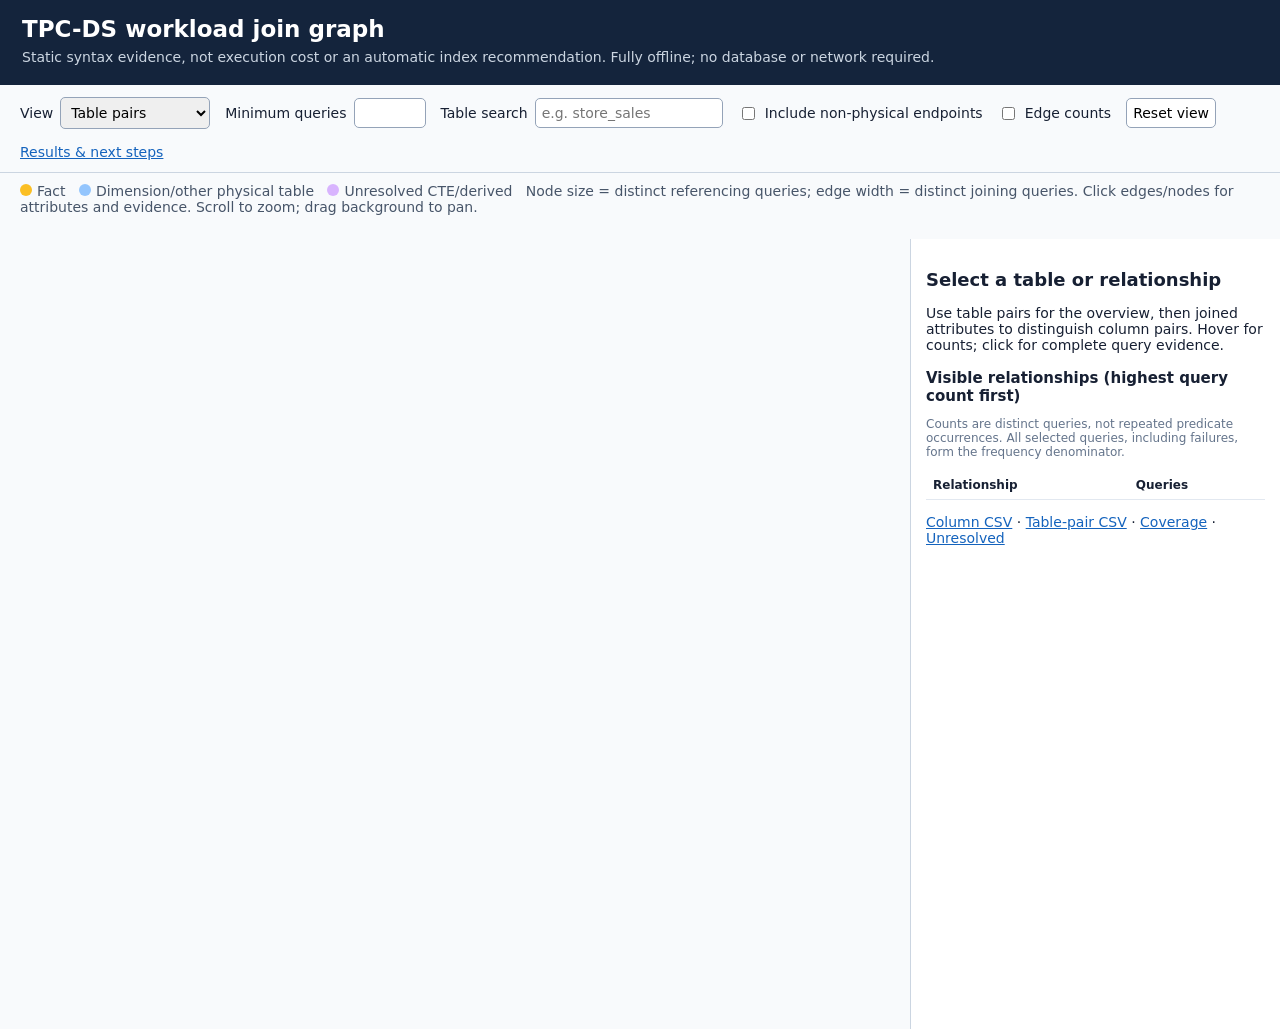
==== tools/join_graph/graph.html @ aa0052d3 "add first version of join_graph insights tool" ====
<!doctype html>
<html lang="en">
<meta charset="utf-8">
<meta name="viewport" content="width=device-width,initial-scale=1">
<title>TPC-DS workload join graph</title>
<style>
*{box-sizing:border-box}[hidden]{display:none!important}body{margin:0;background:#f8fafc;color:#172033;font:14px system-ui,sans-serif}
header{padding:16px 22px;background:#14243c;color:white}h1{font-size:23px;margin:0 0 7px}
header p{margin:4px 0;color:#cbd5e1}a{color:#1463bd}
.toolbar{padding:12px 20px;display:flex;gap:15px;flex-wrap:wrap;align-items:center;border-bottom:1px solid #cbd5e1}
label{display:flex;gap:7px;align-items:center}input,select,button{font:inherit;padding:6px;border:1px solid #94a3b8;border-radius:5px}
input[type=number]{width:72px}button{cursor:pointer;background:white}
main{display:grid;grid-template-columns:minmax(480px,1fr) 370px;min-height:740px}
#graph{width:100%;height:790px;touch-action:none;cursor:grab}#graph:active{cursor:grabbing}
aside{padding:15px;border-left:1px solid #cbd5e1;overflow-wrap:anywhere;background:white;max-height:790px;overflow:auto}
h2{font-size:18px}h3{font-size:15px;margin:16px 0 6px}pre{white-space:pre-wrap;font-size:12px;background:#eef2f7;padding:10px}
.legend{padding:10px 20px;color:#475569}.dot{display:inline-block;width:12px;height:12px;border-radius:50%;margin-right:5px}
.edge{cursor:pointer;fill:none;stroke:#8095ad;opacity:.45;pointer-events:stroke}
.edge:hover,.edge.selected{stroke:#dc2626!important;opacity:1!important}
.node{cursor:pointer}.node:hover circle,.node:focus circle{stroke:#dc2626;stroke-width:4}
.node text{font:13px system-ui;paint-order:stroke;stroke:#f8fafc;stroke-width:4;pointer-events:none}
.node:focus{outline:none}.edge-label{font:11px system-ui;paint-order:stroke;stroke:#f8fafc;stroke-width:4;pointer-events:none}
table{border-collapse:collapse;width:100%;font-size:12px}th,td{padding:7px;border-bottom:1px solid #e2e8f0;text-align:left}
tbody tr{cursor:pointer}tbody tr:hover{background:#eff6ff}.note{color:#64748b;font-size:12px}
#query-analysis{padding:0 20px 20px}#query-analysis .query-scroll{max-height:340px;overflow:auto}
#status{padding:0 20px;font-weight:600}#query-links a{display:inline-block;margin:4px 8px 4px 0}
@media(max-width:900px){main{display:block}aside{border-left:0;max-height:none}#graph{height:620px}}
</style>
<header>
  <h1>TPC-DS workload join graph</h1>
  <p id="coverage"></p>
  <p>Static syntax evidence, not execution cost or an automatic index recommendation. Fully offline; no database or network required.</p>
</header>
<section class="toolbar" aria-label="Graph filters">
  <label>View <select id="mode"><option value="pairs">Table pairs</option><option value="columns">Joined attributes</option></select></label>
  <label>Minimum queries <input id="minimum" type="number" min="0" value="__MINIMUM__"></label>
  <label>Table search <input id="search" type="search" placeholder="e.g. store_sales"></label>
  <label id="uncertain-control"><input id="uncertain" type="checkbox">Include non-physical endpoints</label>
  <label><input id="labels" type="checkbox">Edge counts</label>
  <label id="plan-sort-control" hidden>Rank by <select id="rank-mode"><option value="queries">Query count</option><option value="estimated">Max estimated output rows</option><option id="error-sort" value="error" hidden>Worst row estimate error</option></select></label>
  <button id="reset">Reset view</button>
  <a href="README.md">Results &amp; next steps</a>
</section>
<div class="legend">
  <span class="dot" style="background:#fbbf24"></span>Fact
  &nbsp; <span class="dot" style="background:#93c5fd"></span>Dimension/other physical table
  &nbsp; <span class="dot" style="background:#d8b4fe"></span>Unresolved CTE/derived
  &nbsp; Node size = distinct referencing queries; edge width = distinct joining queries.
  Click edges/nodes for attributes and evidence. Scroll to zoom; drag background to pan.
</div>
<p id="status" role="status"></p>
<main>
  <svg id="graph" viewBox="0 0 1200 900" aria-label="Interactive workload join graph">
    <g id="viewport"><g id="edges"></g><g id="nodes"></g></g>
  </svg>
  <aside>
    <section id="details" aria-live="polite">
      <h2>Select a table or relationship</h2>
      <p>Use table pairs for the overview, then joined attributes to distinguish column pairs. Hover for counts; click for complete query evidence.</p>
    </section>
    <h3 id="ranking-title">Visible relationships (highest query count first)</h3>
    <p class="note">Counts are distinct queries, not repeated predicate occurrences. All selected queries, including failures, form the frequency denominator.</p>
    <table><thead><tr><th>Relationship</th><th>Queries</th><th id="plan-rows-heading" hidden>Max est. rows</th><th id="actual-error-heading" hidden>Worst error</th></tr></thead><tbody id="ranking"></tbody></table>
    <p><a href="join_edges.csv">Column CSV</a> &middot; <a href="table_pair_edges.csv">Table-pair CSV</a>
      &middot; <a href="coverage_report.json">Coverage</a> &middot; <a href="unresolved_joins.csv">Unresolved</a></p>
    <p id="plan-downloads" hidden><a href="plan_edge_metrics.csv">Row-estimate metrics</a>
      &middot; <a href="join_operators.csv">All join operators</a></p>
  </aside>
</main>
<section id="query-analysis" hidden>
  <h2>Query runtime and estimation accuracy</h2>
  <p>One bounded diagnostic execution per query, not a repeated benchmark. Elapsed time and optimizer cost have different units and cannot be divided to obtain a meaningful cost error. Row errors compare estimates within the actual plan with measured output per invocation, including unmapped joins.</p>
  <label>Sort queries <select id="query-sort"><option value="error">Worst row estimate error</option><option value="elapsed">Measured server elapsed time</option><option value="query">Query ID</option></select></label>
  <p><a href="query_metrics.csv">Download query metrics</a> &middot; <a href="failures.csv">Failures and timeouts</a></p>
  <div class="query-scroll"><table><thead><tr><th>Query</th><th>Status</th><th>Estimated cost (optimizer units)</th><th>Actual elapsed ms</th><th>Worst join row error</th></tr></thead><tbody id="query-ranking"></tbody></table></div>
</section>
<script id="graph-data" type="application/json">__GRAPH_DATA__</script>
<script>
"use strict";
const data = JSON.parse(document.getElementById("graph-data").textContent);
const $ = id => document.getElementById(id);
const ns = "http://www.w3.org/2000/svg";
const fact = n => /(_sales|_returns)$/.test(n.table) || n.table.split(".").pop() === "inventory";
let selected = null, zoom = 1, panX = 0, panY = 0, dragging = null;
const c = data.coverage;
const actual = data.plan_evidence?.mode==="actual";
$("coverage").textContent = `${c.discovered_queries} selected queries | ${c.parsed_queries} parsed (${c.partial_queries} partial) | ${c.failed_queries} failed | ${c.physical_tables} physical tables | ${c.physical_column_relationships} physical attribute relationships | ${c.unresolved_records} unresolved records`;
if (data.plan_evidence) {
  $("plan-sort-control").hidden=false;
  $("plan-rows-heading").hidden=false;
  $("plan-downloads").hidden=false;
  $("uncertain-control").hidden=true;
  document.title = `Estimated plan join graph - ${data.plan_evidence.database}`;
  document.querySelector("h1").textContent = `Estimated plan join graph: ${data.plan_evidence.database}`;
  document.querySelector("header p:last-child").textContent = `SHOWPLAN_XML estimates only; workload queries were not executed. ${c.join_operator_count} join operators, ${c.unmapped_join_operator_count} without mapped physical-column pairs. Click edges for strategies and estimated rows.`;
  if(actual){
    $("query-analysis").hidden=false;$("error-sort").hidden=false;$("actual-error-heading").hidden=false;
    document.title=`Actual plan join graph - ${data.plan_evidence.database}`;
    document.querySelector("h1").textContent=`Actual plan join graph: ${data.plan_evidence.database}`;
    document.querySelector("header p:last-child").textContent=`SELECTs executed once with deadlines. ${c.timed_out_queries} timed out; failures have no actual plan. Click edges for row estimate deviations, then inspect query runtime below.`;
    $("rank-mode").value="error";
  }
}
const number=v=>v===null||v===undefined?"unavailable":Number(v).toLocaleString(undefined,{maximumFractionDigits:3});
function errorText(factor,unbounded){return unbounded?"unbounded (zero vs nonzero)":factor===null||factor===undefined?"unavailable":`${number(factor)}×`;}
function element(tag, attrs, parent, text) {
  const e = document.createElementNS(ns, tag);
  for (const [k,v] of Object.entries(attrs)) e.setAttribute(k,v);
  if (text !== undefined) e.textContent = text;
  parent.appendChild(e);
  return e;
}
function text(tag, content, parent=$("details")) {
  const e = document.createElement(tag); e.textContent=content; parent.appendChild(e); return e;
}
function queryLinks(ids) {
  text("h3", `Supporting queries (${ids.length})`);
  const container = document.createElement("div"); container.id="query-links";
  for (const id of ids) {
    const a = document.createElement("a"); a.textContent=id;
    a.href=data.query_reports[id]; a.target="_blank"; a.rel="noopener";
    container.appendChild(a);
    if (data.plan_evidence) {
      for (const [i,path] of data.plan_evidence.plan_files[id].entries()) {
        const plan=document.createElement("a");plan.href=path;plan.textContent=`[XML ${i+1}]`;
        plan.target="_blank";plan.rel="noopener";container.appendChild(plan);
      }
    }
  }
  $("details").appendChild(container);
}
function showEdge(edge) {
  selected = edge.edge_id;
  $("details").replaceChildren();
  text("h2", `${edge.left_table} -- ${edge.right_table}`);
  text("p", `${edge.query_count} distinct queries (${(100*edge.query_frequency).toFixed(1)}%); ${edge.occurrence_count} predicate occurrences`);
  text("pre", edge.joined_columns ? edge.joined_columns.join("\n") : edge.label);
  text("p", `Join types (occurrences): ${JSON.stringify(edge.join_type_summary)}. Resolution: ${edge.resolution_status}. Self-join: ${edge.self_join}.`);
  if (edge.conditional_occurrence_count) text("p", `${edge.conditional_occurrence_count} occurrences under OR/NOT: relationships are syntactic, not guaranteed to hold for every row.`);
  if (edge.plan_metrics) {
    const m=edge.plan_metrics;
    text("h3","Estimated join-operator output rows");
    text("p",`Min ${number(m.estimated_rows_min)} / max ${number(m.estimated_rows_max)} / avg ${number(m.estimated_rows_avg)} across ${m.operator_count} unique operators.`);
    text("p",`Strategies: ${JSON.stringify(m.physical_operator_summary)}.`);
    text("p","These are optimizer output estimates for whole operators, possibly joining intermediate results. They are not actual rows, pairwise selectivity or repeated execution samples. Multiple attribute edges may share one operator.");
    text("h3","Operator evidence IDs");
    text("pre",m.operator_ids.join("\n"));
    if(actual){
      text("h3","Measured rows versus estimates");
      text("p",`Actual output per invocation min ${number(m.actual_rows_per_execution_min)} / max ${number(m.actual_rows_per_execution_max)} / avg ${number(m.actual_rows_per_execution_avg)}.`);
      text("p",`Worst row estimate error: ${errorText(m.row_error_factor_max,m.row_error_unbounded_count>0)}. ${m.executed_operator_count||0} executed operators; ${m.not_executed_operator_count||0} unexecuted branches; ${m.underestimated_operator_count||0} underestimated, ${m.overestimated_operator_count||0} overestimated.`);
      text("p","Compare individual operator actual/estimate pairs in the query report, not ratios of aggregated averages. Zero-execution branches are excluded. Estimates and actuals come from the same executed plan, not a historical NodeId match.");
      text("h3","Supporting query runtime");
      for(const q of data.query_metrics.filter(q=>edge.query_ids.includes(q.query_id))){
        text("p",`${q.query_id}: ${number(q.actual_elapsed_ms)} ms server elapsed; estimated cost ${number(q.estimated_cost)} optimizer units. Query-wide worst join error ${errorText(q.worst_row_error_factor,q.worst_row_error_unbounded)}.`);
      }
    }
  }
  if (edge.resolution_status !== "exact") text("p","Non-physical endpoints are query-local CTE/derived names. Do not use these names as physical index targets.");
  queryLinks(edge.query_ids);
  draw();
}
function showNode(node) {
  $("details").replaceChildren();
  text("h2",node.table);
  text("p",`${node.reference_type}; ${node.query_count} referencing queries; ${node.join_query_count} joining queries; ${node.join_occurrence_count} join occurrences; ${node.degree} distinct other neighbors.`);
  queryLinks(data.query_table_references.filter(r=>r.table===node.table).map(r=>r.query_id));
}
function draw() {
  const minimum = Math.max(0,Number($("minimum").value)||0);
  const search = $("search").value.toLowerCase().trim(), uncertain=$("uncertain").checked;
  const source = $("mode").value==="pairs" ? data.table_pairs : data.edges;
  const edges = source.filter(e => e.query_count>=minimum && (uncertain || e.resolution_status==="exact")
    && (!search || e.left_table.toLowerCase().includes(search) || e.right_table.toLowerCase().includes(search)));
  const incident = new Set(edges.flatMap(e=>[e.left_table,e.right_table]));
  const nodes = data.nodes.filter(n => (uncertain || n.reference_type==="physical")
    && (!search || incident.has(n.table) || n.table.toLowerCase().includes(search)));
  const positions = new Map();
  const rings = [nodes.filter(n=>n.reference_type==="physical" && fact(n)),
    nodes.filter(n=>n.reference_type==="physical" && !fact(n)), nodes.filter(n=>n.reference_type!=="physical")];
  rings.forEach((ring,index)=>ring.forEach((node,i)=>{
    const angle=2*Math.PI*i/ring.length-Math.PI/2, radius=[190,350,420][index];
    positions.set(node.table, [600+radius*Math.cos(angle),450+radius*Math.sin(angle)]);
  }));
  $("edges").replaceChildren(); $("nodes").replaceChildren(); $("ranking").replaceChildren();
  const parallel = new Map();
  for (const edge of edges) {
    const [x1,y1]=positions.get(edge.left_table), [x2,y2]=positions.get(edge.right_table);
    const key=JSON.stringify([edge.left_table,edge.right_table]), index=parallel.get(key)||0;
    parallel.set(key,index+1);
    const dx=x2-x1,dy=y2-y1,length=Math.hypot(dx,dy)||1, offset=index*26;
    const mx=(x1+x2)/2-dy/length*offset, my=(y1+y2)/2+dx/length*offset;
    const path=edge.self_join ? `M${x1-10},${y1} C${x1-120-index*15},${y1-140} ${x1+120+index*15},${y1-140} ${x1+10},${y1}`
      : `M${x1},${y1} Q${mx},${my} ${x2},${y2}`;
    const e=element("path",{d:path,class:`edge${selected===edge.edge_id?" selected":""}`,
      "stroke-width":1+Math.sqrt(edge.query_count), "data-edge-id":edge.edge_id,
      ...(edge.resolution_status!=="exact"?{"stroke-dasharray":"7 5"}:{})},$("edges"));
    const metrics=edge.plan_metrics ? `\nEstimated output rows min/max/avg: ${edge.plan_metrics.estimated_rows_min} / ${edge.plan_metrics.estimated_rows_max} / ${edge.plan_metrics.estimated_rows_avg}\nStrategies: ${JSON.stringify(edge.plan_metrics.physical_operator_summary)}` : "";
    element("title",{},e,`${edge.joined_columns ? edge.joined_columns.join("\n") : edge.label}\n${edge.query_count} distinct queries; ${edge.occurrence_count} occurrences\n${JSON.stringify(edge.join_type_summary)}${metrics}\nExamples: ${edge.example_query_ids.join(", ")}`);
    e.addEventListener("click",()=>showEdge(edge));
    if($("labels").checked) element("text",{x:mx,y:my,class:"edge-label"},$("edges"),edge.query_count);
  }
  for (const node of nodes) {
    const [x,y]=positions.get(node.table), radius=12+1.8*Math.sqrt(node.query_count);
    const group=element("g",{class:"node",transform:`translate(${x},${y})`,tabindex:0,
      role:"button","aria-label":`${node.table}: ${node.query_count} queries`,"data-table":node.table},$("nodes"));
    const fill=node.reference_type!=="physical"?"#d8b4fe":fact(node)?"#fbbf24":"#93c5fd";
    element("circle",{r:radius,fill,stroke:"#334155","stroke-width":1.5},group);
    element("title",{},group,`${node.table}\n${node.query_count} referencing queries; ${node.join_query_count} joining queries\n${node.join_occurrence_count} join occurrences; degree ${node.degree}`);
    const shortName=node.table.startsWith("@") ? node.table.slice(node.table.lastIndexOf(":")+1) : node.table;
    element("text",{y:radius+16,"text-anchor":"middle"},group,shortName);
    group.addEventListener("click",()=>showNode(node));
    group.addEventListener("keydown",event=>{if(event.key==="Enter")showNode(node);});
  }
  const rankValue=e=>actual && $("rank-mode").value==="error"
    ? (e.plan_metrics.row_error_unbounded_count ? Number.POSITIVE_INFINITY : e.plan_metrics.row_error_factor_max ?? -1)
    : data.plan_evidence && $("rank-mode").value==="estimated" ? (e.plan_metrics.estimated_rows_max ?? -1) : e.query_count;
  $("ranking-title").textContent=actual && $("rank-mode").value==="error"
    ? "Visible relationships (worst row estimate error first)" : data.plan_evidence && $("rank-mode").value==="estimated"
      ? "Visible relationships (highest max estimated rows first)" : "Visible relationships (highest query count first)";
  for (const edge of [...edges].sort((a,b)=>(rankValue(b)>rankValue(a)?1:rankValue(b)<rankValue(a)?-1:0) || a.edge_id.localeCompare(b.edge_id))) {
    const tr=document.createElement("tr");
    const name=text("td",edge.label || `${edge.left_table} -- ${edge.right_table}`,tr);
    name.title=edge.joined_columns ? edge.joined_columns.join("\n") : edge.label;
    text("td",String(edge.query_count),tr);
    if(data.plan_evidence)text("td",edge.plan_metrics.estimated_rows_max===null?"n/a":
      Number(edge.plan_metrics.estimated_rows_max).toLocaleString(undefined,{maximumFractionDigits:1}),tr);
    if(actual)text("td",errorText(edge.plan_metrics.row_error_factor_max,edge.plan_metrics.row_error_unbounded_count>0),tr);
    tr.addEventListener("click",()=>showEdge(edge)); $("ranking").appendChild(tr);
  }
  $("status").textContent=`Showing ${nodes.length} nodes and ${edges.length} ${$("mode").value==="pairs"?"table-pair":"column-level"} edges at minimum ${minimum} queries. CSV/JSON/DOT retain the complete unfiltered data.`;
}
function transform() {$("viewport").setAttribute("transform",`translate(${panX},${panY}) scale(${zoom})`);}
function point(event) {
  const p=$("graph").createSVGPoint();p.x=event.clientX;p.y=event.clientY;
  return p.matrixTransform($("graph").getScreenCTM().inverse());
}
$("graph").addEventListener("wheel",event=>{
  event.preventDefault();
  const p=point(event),next=Math.min(5,Math.max(.3,zoom*(event.deltaY<0?1.12:.89)));
  panX=p.x-(p.x-panX)*next/zoom;panY=p.y-(p.y-panY)*next/zoom;zoom=next;transform();
},{passive:false});
$("graph").addEventListener("pointerdown",event=>{
  if(event.target.closest(".node,.edge"))return;
  dragging=point(event);$("graph").setPointerCapture(event.pointerId);
});
$("graph").addEventListener("pointermove",event=>{
  if(!dragging)return;
  const p=point(event);panX+=p.x-dragging.x;panY+=p.y-dragging.y;dragging=p;transform();
});
for(const event of ["pointerup","pointercancel"])$("graph").addEventListener(event,()=>dragging=null);
for(const id of ["minimum","search","mode","uncertain","labels","rank-mode"])$(id).addEventListener("input",draw);
$("reset").addEventListener("click",()=>{zoom=1;panX=panY=0;transform();});
function drawQueries(){
  if(!actual)return;
  $("query-ranking").replaceChildren();
  const value=q=>$("query-sort").value==="elapsed" ? q.actual_elapsed_ms ?? -1
    : q.worst_row_error_unbounded ? Number.POSITIVE_INFINITY : q.worst_row_error_factor ?? -1;
  const queries=[...data.query_metrics].sort((a,b)=>($("query-sort").value==="query"?0:
    value(a)>value(b)?-1:value(a)<value(b)?1:0)||a.query_id.localeCompare(b.query_id));
  for(const q of queries){
    const tr=document.createElement("tr");
    text("td",q.query_id,tr);text("td",q.failure_kind||q.status,tr);
    text("td",number(q.estimated_cost),tr);text("td",number(q.actual_elapsed_ms),tr);
    text("td",errorText(q.worst_row_error_factor,q.worst_row_error_unbounded),tr);
    tr.addEventListener("click",()=>{
      $("details").replaceChildren();text("h2",q.query_id);
      text("p",`Status: ${q.failure_kind||q.status}. Server elapsed ${number(q.actual_elapsed_ms)} ms; CPU ${number(q.actual_cpu_ms)} ms. Client elapsed ${number(q.client_elapsed_ms)} ms (includes overhead).`);
      text("p",`Estimated cost: ${number(q.estimated_cost)} optimizer units; no comparable actual cost unit is supplied by SQL Server.`);
      text("p",`Worst join error: ${errorText(q.worst_row_error_factor,q.worst_row_error_unbounded)}; signed deviation ${number(q.worst_row_deviation_pct)}%; ${q.worst_row_deviation_direction||"no complete runtime evidence"}.`);
      if(q.worst_operator_id)text("pre",q.worst_operator_id);
      if(q.error)text("pre",q.error);
      queryLinks([q.query_id]);$("details").scrollIntoView({block:"nearest"});
    });
    $("query-ranking").appendChild(tr);
  }
}
$("query-sort").addEventListener("input",drawQueries);
drawQueries();
draw();
</script>
</html>
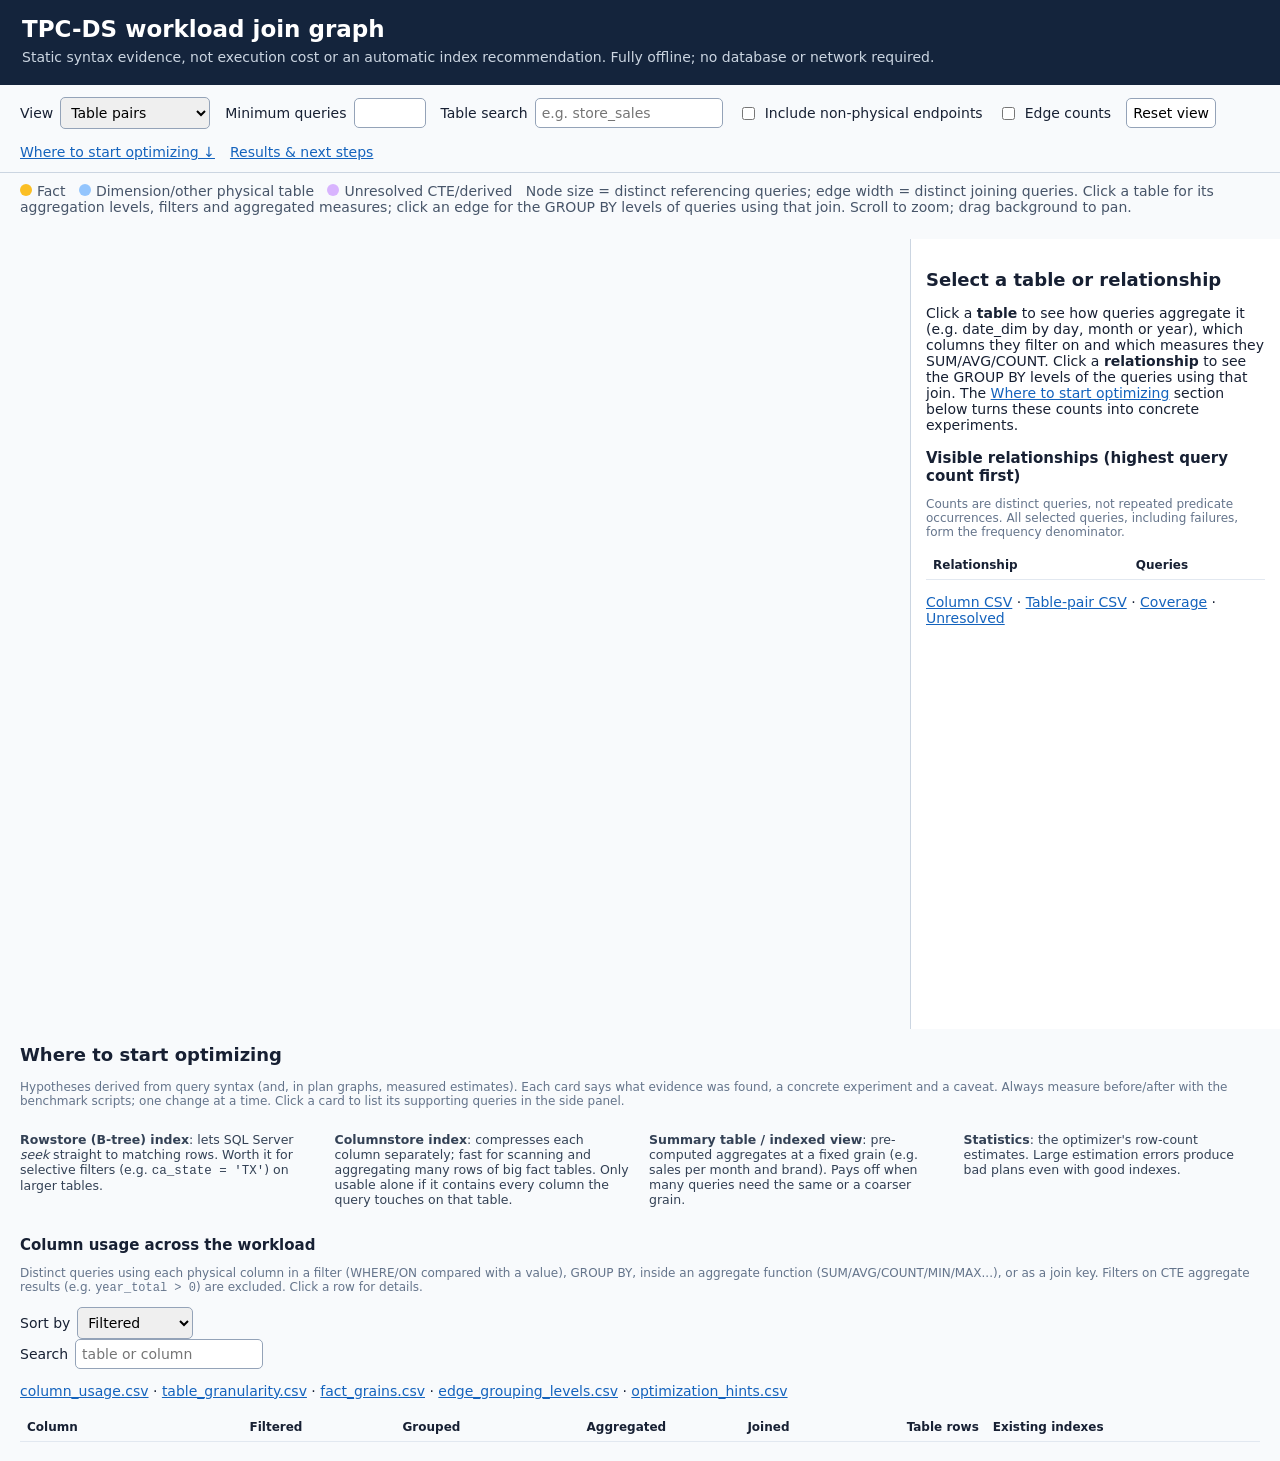
==== commit da94f3f0: "update join_graph tool with info about aggregates and filters" ====
--- a/tools/join_graph/graph.html
+++ b/tools/join_graph/graph.html
@@ -24,6 +24,16 @@
 tbody tr{cursor:pointer}tbody tr:hover{background:#eff6ff}.note{color:#64748b;font-size:12px}
 #query-analysis{padding:0 20px 20px}#query-analysis .query-scroll{max-height:340px;overflow:auto}
 #status{padding:0 20px;font-weight:600}#query-links a{display:inline-block;margin:4px 8px 4px 0}
+.bar-row{display:grid;grid-template-columns:minmax(0,1fr) 80px 30px;gap:6px;align-items:center;font-size:12px;margin:3px 0}
+.bar{background:#e2e8f0;height:9px;border-radius:4px;overflow:hidden}.bar span{display:block;height:100%;background:#2563eb}
+.tag{display:inline-block;font-size:11px;padding:1px 6px;border-radius:9px;background:#e0e7ff;margin:2px 4px 2px 0}
+.tag.warn{background:#fef3c7}.tag.ok{background:#dcfce7}
+#guide{padding:0 20px 20px}#guide .cards{display:grid;grid-template-columns:repeat(auto-fill,minmax(330px,1fr));gap:12px}
+.card{background:white;border:1px solid #cbd5e1;border-left:5px solid #2563eb;border-radius:6px;padding:10px 12px}
+.card.filter_index{border-left-color:#16a34a}.card.columnstore{border-left-color:#d97706}.card.summary{border-left-color:#7c3aed}
+.card.skip,.card.statistics{border-left-color:#64748b}.card h4{margin:0 0 6px;font-size:14px}.card p{margin:5px 0;font-size:12.5px}
+.glossary{display:grid;grid-template-columns:repeat(auto-fill,minmax(260px,1fr));gap:8px 18px;font-size:12.5px;color:#334155}
+#column-usage .query-scroll{max-height:420px;overflow:auto}td.num,th.num{text-align:right}
 @media(max-width:900px){main{display:block}aside{border-left:0;max-height:none}#graph{height:620px}}
 </style>
 <header>
@@ -39,6 +49,7 @@
   <label><input id="labels" type="checkbox">Edge counts</label>
   <label id="plan-sort-control" hidden>Rank by <select id="rank-mode"><option value="queries">Query count</option><option value="estimated">Max estimated output rows</option><option id="error-sort" value="error" hidden>Worst row estimate error</option></select></label>
   <button id="reset">Reset view</button>
+  <a href="#guide">Where to start optimizing &darr;</a>
   <a href="README.md">Results &amp; next steps</a>
 </section>
 <div class="legend">
@@ -46,7 +57,7 @@
   &nbsp; <span class="dot" style="background:#93c5fd"></span>Dimension/other physical table
   &nbsp; <span class="dot" style="background:#d8b4fe"></span>Unresolved CTE/derived
   &nbsp; Node size = distinct referencing queries; edge width = distinct joining queries.
-  Click edges/nodes for attributes and evidence. Scroll to zoom; drag background to pan.
+  Click a table for its aggregation levels, filters and aggregated measures; click an edge for the GROUP BY levels of queries using that join. Scroll to zoom; drag background to pan.
 </div>
 <p id="status" role="status"></p>
 <main>
@@ -56,7 +67,7 @@
   <aside>
     <section id="details" aria-live="polite">
       <h2>Select a table or relationship</h2>
-      <p>Use table pairs for the overview, then joined attributes to distinguish column pairs. Hover for counts; click for complete query evidence.</p>
+      <p>Click a <b>table</b> to see how queries aggregate it (e.g. date_dim by day, month or year), which columns they filter on and which measures they SUM/AVG/COUNT. Click a <b>relationship</b> to see the GROUP BY levels of the queries using that join. The <a href="#guide">Where to start optimizing</a> section below turns these counts into concrete experiments.</p>
     </section>
     <h3 id="ranking-title">Visible relationships (highest query count first)</h3>
     <p class="note">Counts are distinct queries, not repeated predicate occurrences. All selected queries, including failures, form the frequency denominator.</p>
@@ -67,6 +78,25 @@
       &middot; <a href="join_operators.csv">All join operators</a></p>
   </aside>
 </main>
+<section id="guide">
+  <h2>Where to start optimizing</h2>
+  <p class="note">Hypotheses derived from query syntax (and, in plan graphs, measured estimates). Each card says what evidence was found, a concrete experiment and a caveat. Always measure before/after with the benchmark scripts; one change at a time. Click a card to list its supporting queries in the side panel.</p>
+  <div class="glossary">
+    <p><b>Rowstore (B-tree) index</b>: lets SQL Server <i>seek</i> straight to matching rows. Worth it for selective filters (e.g. <code>ca_state = 'TX'</code>) on larger tables.</p>
+    <p><b>Columnstore index</b>: compresses each column separately; fast for scanning and aggregating many rows of big fact tables. Only usable alone if it contains every column the query touches on that table.</p>
+    <p><b>Summary table / indexed view</b>: pre-computed aggregates at a fixed grain (e.g. sales per month and brand). Pays off when many queries need the same or a coarser grain.</p>
+    <p><b>Statistics</b>: the optimizer's row-count estimates. Large estimation errors produce bad plans even with good indexes.</p>
+  </div>
+  <div class="cards" id="hint-cards"></div>
+  <section id="column-usage">
+    <h3>Column usage across the workload</h3>
+    <p class="note">Distinct queries using each physical column in a filter (WHERE/ON compared with a value), GROUP BY, inside an aggregate function (SUM/AVG/COUNT/MIN/MAX...), or as a join key. Filters on CTE aggregate results (e.g. <code>year_total &gt; 0</code>) are excluded. Click a row for details.</p>
+    <label>Sort by <select id="usage-sort"><option value="filter_query_count">Filtered</option><option value="group_by_query_count">Grouped</option><option value="aggregate_query_count">Aggregated</option><option value="join_query_count">Joined</option></select></label>
+    <label>Search <input id="usage-search" type="search" placeholder="table or column"></label>
+    <p><a href="column_usage.csv">column_usage.csv</a> &middot; <a href="table_granularity.csv">table_granularity.csv</a> &middot; <a href="fact_grains.csv">fact_grains.csv</a> &middot; <a href="edge_grouping_levels.csv">edge_grouping_levels.csv</a> &middot; <a href="optimization_hints.csv">optimization_hints.csv</a></p>
+    <div class="query-scroll"><table><thead><tr><th>Column</th><th class="num">Filtered</th><th class="num">Grouped</th><th class="num">Aggregated</th><th class="num">Joined</th><th class="num">Table rows</th><th>Existing indexes</th></tr></thead><tbody id="usage-table"></tbody></table></div>
+  </section>
+</section>
 <section id="query-analysis" hidden>
   <h2>Query runtime and estimation accuracy</h2>
   <p>One bounded diagnostic execution per query, not a repeated benchmark. Elapsed time and optimizer cost have different units and cannot be divided to obtain a meaningful cost error. Row errors compare estimates within the actual plan with measured output per invocation, including unmapped joins.</p>
@@ -113,6 +143,31 @@
 function text(tag, content, parent=$("details")) {
   const e = document.createElement(tag); e.textContent=content; parent.appendChild(e); return e;
 }
+function bars(rows) {
+  const box=document.createElement("div"), max=Math.max(1,...rows.map(r=>r.count));
+  for(const r of rows){
+    const row=document.createElement("div");row.className="bar-row";row.title=r.title||r.label;
+    const label=document.createElement("span");label.textContent=r.label;
+    const track=document.createElement("span");track.className="bar";
+    const fill=document.createElement("span");fill.style.width=`${100*r.count/max}%`;track.appendChild(fill);
+    const n=document.createElement("span");n.textContent=r.count;row.append(label,track,n);box.appendChild(row);
+  }
+  $("details").appendChild(box);
+}
+function note(content){text("p",content).className="note";}
+const usageRows=data.column_usage||[], tableUsage=data.table_usage||{}, hints=data.optimization_hints||[];
+const indexText=r=>r.existing_indexes.length?r.existing_indexes.join("; "):"none";
+function columnBars(columns,field){
+  bars(columns.map(c=>{const r=usageRows.find(u=>u.table===c.table&&u.column===c.column)||{};
+    return {label:c.column,count:c.query_count,title:`${c.column}: ${c.query_count} queries; existing indexes: ${r.existing_indexes?indexText(r):"unknown"}`};}));
+}
+function hintsFor(table){
+  const own=hints.filter(h=>h.table===table);
+  if(!own.length)return;
+  text("h3","What this suggests");
+  for(const h of own){const p=text("p",`${h.title}: ${h.action}`);p.title=`${h.evidence}\nCaveat: ${h.caveat}`;}
+  note("Hover a suggestion for its evidence and caveat. Full list in 'Where to start optimizing' below.");
+}
 function queryLinks(ids) {
   text("h3", `Supporting queries (${ids.length})`);
   const container = document.createElement("div"); container.id="query-links";
@@ -137,6 +192,17 @@
   text("pre", edge.joined_columns ? edge.joined_columns.join("\n") : edge.label);
   text("p", `Join types (occurrences): ${JSON.stringify(edge.join_type_summary)}. Resolution: ${edge.resolution_status}. Self-join: ${edge.self_join}.`);
   if (edge.conditional_occurrence_count) text("p", `${edge.conditional_occurrence_count} occurrences under OR/NOT: relationships are syntactic, not guaranteed to hold for every row.`);
+  if (edge.grouping_levels) {
+    text("h3","Aggregation levels of queries using this join");
+    note("Each line is one GROUP BY clause, translated to a level per table (e.g. date_dim: year). Counts are distinct queries; a query with several GROUP BYs (CTEs, UNION branches) counts once per distinct level.");
+    if(edge.grouping_levels.length)bars(edge.grouping_levels.map(g=>({label:g.signature,count:g.query_count,title:`${g.signature}\n${g.query_ids.join(", ")}`})));
+    else text("p","No GROUP BY in the supporting queries.");
+    if(edge.no_group_by_query_count)text("p",`${edge.no_group_by_query_count} supporting queries have no GROUP BY (detail rows or a single global aggregate).`);
+    for(const [table,levels] of Object.entries(edge.endpoint_group_levels||{})){
+      if(!levels.length)continue;
+      text("p",`${table} grouped at: ${levels.map(l=>`${l.level} (${l.query_count})`).join(", ")}`);
+    }
+  }
   if (edge.plan_metrics) {
     const m=edge.plan_metrics;
     text("h3","Estimated join-operator output rows");
@@ -163,9 +229,84 @@
 function showNode(node) {
   $("details").replaceChildren();
   text("h2",node.table);
-  text("p",`${node.reference_type}; ${node.query_count} referencing queries; ${node.join_query_count} joining queries; ${node.join_occurrence_count} join occurrences; ${node.degree} distinct other neighbors.`);
+  const u=tableUsage[node.table];
+  text("p",`${node.reference_type}${u?`, ${u.fact_table?"fact":"dimension"} table`:""}${u&&u.table_rows!=null?`, ${number(u.table_rows)} rows`:""}; ${node.query_count} referencing queries; ${node.join_query_count} joining queries; ${node.degree} distinct neighbors.`);
+  if(u){
+    text("h3","Aggregation granularity (GROUP BY)");
+    if(u.group_level_summary.length){
+      bars(u.group_level_summary.map(l=>({label:l.level,count:l.query_count,title:l.query_ids.join(", ")})));
+      note("Finest level each query groups this table by. Exact column combinations:");
+      bars(u.group_levels.map(l=>({label:`${l.level}: ${l.columns.join(", ")}`,count:l.query_count,title:l.query_ids.join(", ")})));
+    } else text("p","No query groups by columns of this table.");
+    text("p",`${u.not_grouped_by_table_query_count} other queries aggregate across this table (they GROUP BY other tables only); ${u.no_group_by_query_count} have no GROUP BY.`);
+    if(u.filter_level_summary.length){
+      text("h3","Filter granularity (WHERE / ON with a value)");
+      bars(u.filter_level_summary.map(l=>({label:l.level,count:l.query_count,title:l.query_ids.join(", ")})));
+      note("A pre-aggregated summary must keep filter columns too: a query filtering by month cannot use a yearly summary.");
+    }
+    if(u.top_filter_columns.length){text("h3","Most filtered columns (index candidates)");columnBars(u.top_filter_columns.map(c=>({...c,table:node.table})));}
+    if(u.top_aggregated_columns.length){text("h3","Most aggregated columns (SUM/AVG/COUNT/...)");columnBars(u.top_aggregated_columns.map(c=>({...c,table:node.table})));}
+    if(u.top_join_columns.length){text("h3","Join columns");columnBars(u.top_join_columns.map(c=>({...c,table:node.table})));}
+    const fg=(data.fact_grains||[]).find(f=>f.table===node.table);
+    if(fg){
+      text("h3","Dimension levels needed by queries on this fact");
+      note("GROUP BY plus filter columns of each directly joined dimension. 'join only' = the dimension is joined but neither grouped nor filtered.");
+      bars(fg.dimension_levels.slice(0,15).map(d=>({label:`${d.dimension}: ${d.level}`,count:d.query_count,title:d.query_ids.join(", ")})));
+      text("p","Most common complete grains:");
+      bars(fg.top_signatures.slice(0,6).map(g=>({label:g.signature,count:g.query_count,title:g.query_ids.join(", ")})));
+    }
+    text("h3","Existing indexes");
+    if(u.existing_indexes.length)for(const i of u.existing_indexes)text("p",`${i.name} (${i.kind}; ${i.source}): ${i.keys.length?`keys ${i.keys.join(", ")}`:""}${i.include.length?` ${i.keys.length?"include":"columns"} ${i.include.join(", ")}`:""}`);
+    else text("p","None known (schema primary keys and the indexing script).");
+    hintsFor(node.table);
+  }
   queryLinks(data.query_table_references.filter(r=>r.table===node.table).map(r=>r.query_id));
 }
+function showColumn(r){
+  $("details").replaceChildren();
+  text("h2",`${r.table}.${r.column}`);
+  text("p",`${r.fact_table?"Fact":"Dimension"} table${r.table_rows!=null?` with ${number(r.table_rows)} rows`:""}.${r.hierarchy_level?` Hierarchy level: ${r.hierarchy_level}.`:""} Existing indexes: ${indexText(r)}.`);
+  const roles=[["Filtered",r.filter_query_ids,Object.entries(r.filter_kinds).map(([k,v])=>`${k.replace("_"," ")} ×${v}`).join(", ")],
+    ["Grouped",r.group_by_query_ids,""],["Aggregated",r.aggregate_query_ids,Object.entries(r.aggregate_functions).map(([k,v])=>`${k.toUpperCase()} ×${v}`).join(", ")],["Joined",r.join_query_ids,""]];
+  for(const [name,ids,detail] of roles){
+    if(!ids.length)continue;
+    text("h3",`${name} in ${ids.length} queries${detail?` (${detail})`:""}`);
+    const container=document.createElement("div");
+    for(const id of ids){const a=document.createElement("a");a.textContent=id;a.href=data.query_reports[id];a.target="_blank";a.rel="noopener";a.style.marginRight="8px";container.appendChild(a);}
+    $("details").appendChild(container);
+  }
+  $("details").scrollIntoView({block:"nearest"});
+}
+function drawHints(){
+  $("hint-cards").replaceChildren();
+  for(const h of hints){
+    const card=document.createElement("div");card.className=`card ${h.kind}`;
+    text("h4",h.title,card);text("p",h.evidence,card);
+    const t=text("p","",card);const b=document.createElement("b");b.textContent="Try: ";t.append(b,h.action);
+    const c=text("p","",card);c.className="note";c.textContent=`Caveat: ${h.caveat}`;
+    if(h.query_ids.length){
+      card.style.cursor="pointer";card.title="Show supporting queries";
+      card.addEventListener("click",()=>{$("details").replaceChildren();text("h2",h.title);text("p",h.evidence);text("p",`Try: ${h.action}`);queryLinks(h.query_ids);$("details").scrollIntoView({block:"nearest"});});
+    }
+    $("hint-cards").appendChild(card);
+  }
+}
+function drawUsage(){
+  const field=$("usage-sort").value, search=$("usage-search").value.toLowerCase().trim();
+  $("usage-table").replaceChildren();
+  const rows=usageRows.filter(r=>!search||`${r.table}.${r.column}`.includes(search))
+    .sort((a,b)=>b[field]-a[field]||`${a.table}.${a.column}`.localeCompare(`${b.table}.${b.column}`));
+  for(const r of rows){
+    const tr=document.createElement("tr");
+    text("td",`${r.table}.${r.column}`,tr);
+    for(const k of ["filter_query_count","group_by_query_count","aggregate_query_count","join_query_count"])text("td",r[k]||"",tr).className="num";
+    text("td",r.table_rows==null?"?":number(r.table_rows),tr).className="num";
+    text("td",r.existing_indexes.join("; "),tr);
+    tr.addEventListener("click",()=>showColumn(r));$("usage-table").appendChild(tr);
+  }
+}
+$("usage-sort").addEventListener("input",drawUsage);$("usage-search").addEventListener("input",drawUsage);
+drawHints();drawUsage();
 function draw() {
   const minimum = Math.max(0,Number($("minimum").value)||0);
   const search = $("search").value.toLowerCase().trim(), uncertain=$("uncertain").checked;
